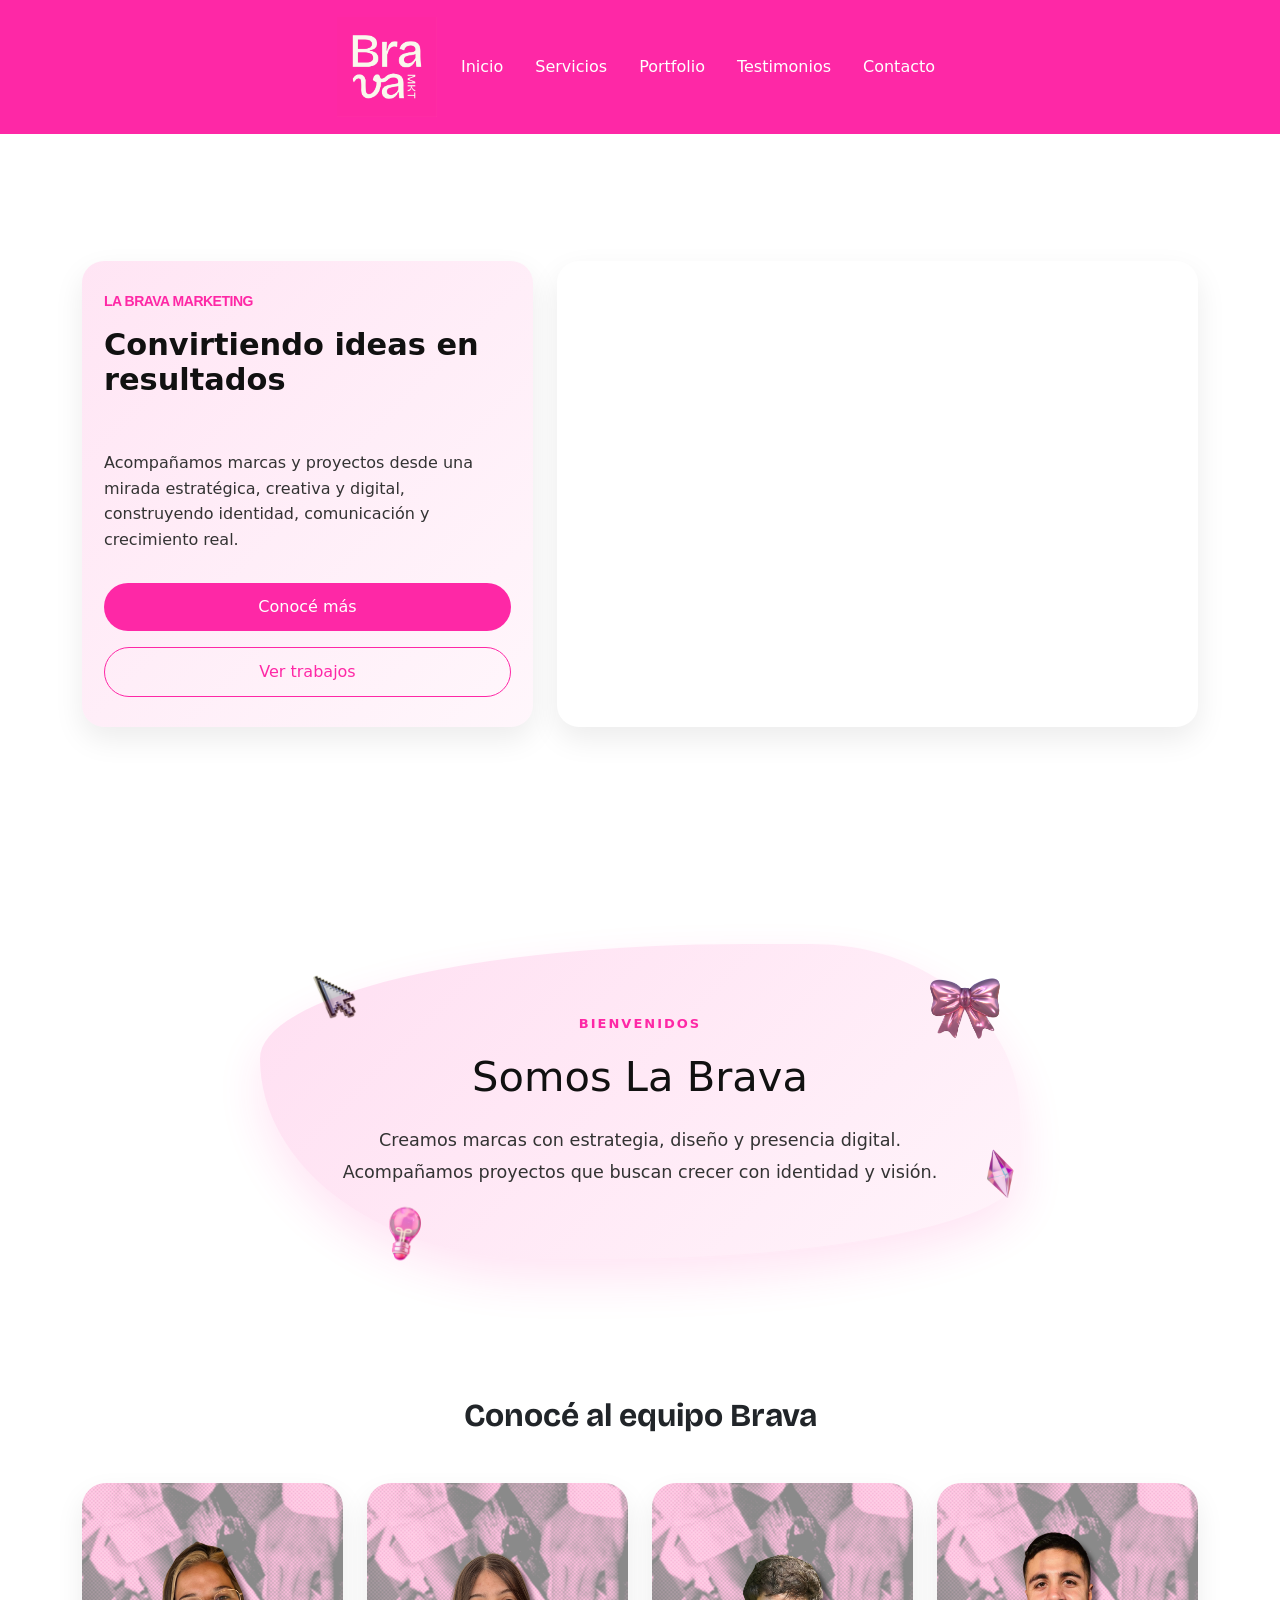
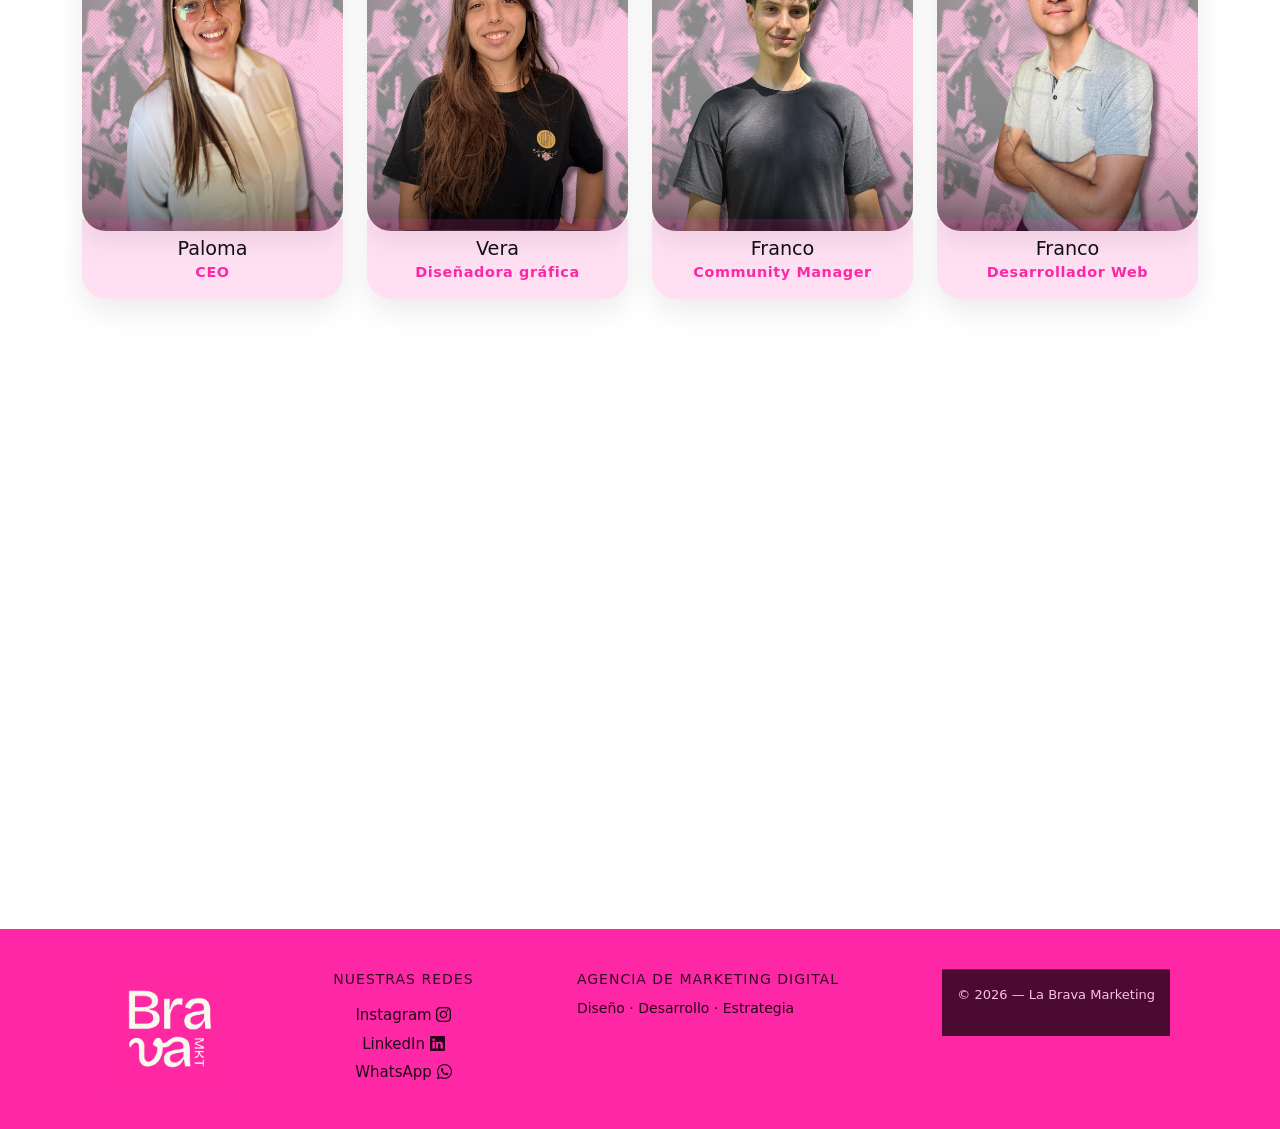
==== index.html @ a5d74873 "Primer commit de mi proyecto" ====
<!DOCTYPE html>
<html lang="es">
<head>
    <meta charset="UTF-8">
    <meta name="viewport" content="width=device-width, initial-scale=1.0">
    <title>La Brava Marketing</title>

    <meta name="description" content="Agencia de marketing digital especializada en estrategia, diseño y comunicación. Acompañamos marcas a crecer con identidad y claridad."> 

    <meta name="author" content="Franco Lescano">
      <link href="https://cdn.jsdelivr.net/npm/bootstrap@5.3.2/dist/css/bootstrap.min.css" rel="stylesheet">


    <link rel="stylesheet" href="https://cdn.jsdelivr.net/npm/bootstrap-icons@1.11.1/font/bootstrap-icons.css">

    <link rel="stylesheet" href="styles/styles.css">

    <link href="https://fonts.googleapis.com/css2?family=Bricolage+Grotesque:wght@300;400;500;600;700&display=swap" rel="stylesheet">
</head>




<body>
    

<header>


         <nav class="navbar navbar-expand-lg sticky-top" style="background-color:#fe28a6;">
   <div class="container">
    <a class="navbar-brand" href="index.html">
    <img src="./img/brava-foto-perfil.png" alt="Brava Marketing logo">
    </a>


    <button class="navbar-toggler border-0" type="button"
            data-bs-toggle="collapse" data-bs-target="#navbarBrava"
            aria-controls="navbarBrava" aria-expanded="false" aria-label="Abrir menú">
      <span class="navbar-toggler-icon"></span>
    </button>

    <div class="collapse navbar-collapse" id="navbarBrava">
      <ul class="navbar-nav ms-auto gap-lg-3">
        <li class="nav-item"><a class="nav-link text-white" href="index.html">Inicio</a></li>
        <li class="nav-item"><a class="nav-link text-white" href="pages/servicios.html">Servicios</a></li>
         <li class="nav-item"><a class="nav-link text-white" href="pages/portfolio.html">Portfolio</a></li>
        <li class="nav-item"><a class="nav-link text-white" href="pages/testimonios.html">Testimonios</a></li>
        <li class="nav-item"><a class="nav-link text-white" href="pages/contacto.html">Contacto</a></li>
      </ul>
    </div>
  </div>
</nav>

       
</header>



<main>

  <section class="intro-brava py-5">
  <div class="container">
    <div class="row g-4 align-items-stretch">

     
      <div class="col-12 col-lg-5">
        <div class="bloque-info h-100 d-flex flex-column justify-content-center">
          <p class="intro-etiqueta mb-3">La Brava Marketing</p>

          <h1 class="intro-titulo">
            Convirtiendo ideas en resultados
          </h1>

          <p class="intro-texto">
            Acompañamos marcas y proyectos desde una mirada estratégica, creativa y digital,
            construyendo identidad, comunicación y crecimiento real.
          </p>

          <div class="d-flex flex-wrap gap-3">
             <a href="https://www.instagram.com/labravamarketing/" 
             target="_blank" 
             rel="noopener noreferrer"
             class="btn-brava">
              Conocé más
              </a>

            <a href="pages/portfolio.html" class="btn btn-brava-outline">
              Ver trabajos
            </a>
          </div>
        </div>
      </div>

      <!-- BLOQUE VIDEO -->
      <div class="col-12 col-lg-7">
        <div class="bloque-video h-100">
          <video autoplay muted loop playsinline>
            <source src="videos/video-inicio.mov" type="video/mp4">
            Tu navegador no soporta videos HTML5.
          </video>
        </div>
      </div>

    </div>
  </div>
</section>



 <section class="bienvenida-section">
  <div class="container">
    <div class="nube-wrap">

      <img src="img/flecha-3d.png" alt="" class="decor decor-1">
      <img src="img/moño-3d.png" alt="" class="decor decor-2">
      <img src="img/lampara-3d.png" alt="" class="decor decor-3">
      <img src="img/joya-3d.png" alt="" class="decor decor-4">

      <div class="nube-hola">
        <p class="nube-tag">Bienvenidos</p>
        <h2>Somos La Brava</h2>
        <p class="nube-desc">
          Creamos marcas con estrategia, diseño y presencia digital.
          Acompañamos proyectos que buscan crecer con identidad y visión.
        </p>
      </div>

    </div>
  </div>
</section>

<!--equipo -->

<section class="equipo-brava-section py-5">
  <div class="container">
    <div class="text-center mb-5">
      <h2 class="fw-bold">Conocé al equipo Brava</h2>
    </div>

    <div class="row g-4 justify-content-center">

      <div class="col-12 col-sm-6 col-lg-3">
        <div class="team-card">
          <img src="img/paloma.png" alt="Paloma" class="team-img">
          <div class="team-info">
            <h3>Paloma</h3>
            <h4 class="cargo">CEO</h4>
          </div>
        </div>
      </div>

      <div class="col-12 col-sm-6 col-lg-3">
        <div class="team-card">
          <img src="img/vera.png" alt="Vera" class="team-img">
          <div class="team-info">
            <h3>Vera</h3>
            <h4 class="cargo">Diseñadora gráfica</h4>
          </div>
        </div>
      </div>

      <div class="col-12 col-sm-6 col-lg-3">
        <div class="team-card">
          <img src="img/franco-leombruno.png" alt="Franco" class="team-img">
          <div class="team-info">
            <h3>Franco</h3>
            <h4 class="cargo">Community Manager</h4>
          </div>
        </div>
      </div>

      <div class="col-12 col-sm-6 col-lg-3">
        <div class="team-card">
          <img src="img/franco-lescano.png" alt="Franco" class="team-img">
          <div class="team-info">
            <h3>Franco</h3>
            <h4 class="cargo">Desarrollador Web</h4>
          </div>
        </div>
      </div>

    </div>
  </div>
</section>


<section class="video-banner-section">
  <div class="video-banner">
    <video autoplay muted loop playsinline>
      <source src="videos/video-banner.MOV"video/mp4">
    </video>
  </div>
</section>

</main>


<!-- FOOTER -->

<footer>

  <footer class="sitio-footer"> 
   <div class="footer-container">

    
    <div>
      <img class="footer-logo" src="img/brava-foto-perfil.png" alt="foto-perfil"> 
    </div>

    <!-- Redes -->
    <div class="footer-social">
       <p class="footer-title">Nuestras redes</p>
       <a href="https://www.instagram.com/labravamarketing/" target="_blank" rel="noopener noreferrer">Instagram
       <i class="bi bi-instagram"></i>
       </a>
       <a href="https://www.linkedin.com/company/la-brava-marketing" target="_blank" rel="noopener noreferrer">LinkedIn
        <i class="bi bi-linkedin"></i>
       </a>

       <a href="https://api.whatsapp.com/send?phone=543465592182" target="_blank" rel="noopener noreferrer">WhatsApp
       <i class="bi bi-whatsapp"></i>
       </a>
    </div>



    <!-- Extra-->
    <div class="footer-extra">
       <p class="footer-title">Agencia de Marketing Digital</p>
       <p class="footer-text">
        Diseño · Desarrollo · Estrategia
       </p>
    </div>



             <div class="footer-bottom">
                 <p>© 2026 — La Brava Marketing</p>
             </div>



  </div>


</footer>



<script src="https://cdn.jsdelivr.net/npm/bootstrap@5.3.2/dist/js/bootstrap.bundle.min.js"></script>
</body>
</html>
---- styles/styles.css ----
@charset "UTF-8";
header {
  background-color: #fe28a6;
  display: flex;
  justify-content: space-around;
  align-items: center;
  padding: 4px 0;
  position: sticky;
  top: 0;
  z-index: 100;
}

header img {
  width: 100px;
}

.intro-brava {
  min-height: 80vh;
  display: flex;
  align-items: center;
  padding-top: 40px;
  padding-bottom: 40px;
}

.bloque-info {
  background: linear-gradient(135deg, rgba(254, 40, 166, 0.12), rgba(254, 40, 166, 0.04));
  border-radius: 28px;
  padding: 60px;
  box-shadow: 0 12px 30px rgba(0, 0, 0, 0.08);
}

.intro-etiqueta {
  font-size: 14px;
  font-weight: 600;
  text-transform: uppercase;
  color: #fe28a6;
  font-family: "Inter", sans-serif;
  letter-spacing: -0.5px;
}

.intro-titulo {
  font-size: 2.8rem;
  line-height: 1.15;
  font-weight: 700;
  letter-spacing: 0, 5px;
  color: #111;
  margin-bottom: 52px;
}

.intro-texto {
  font-size: 1.08rem;
  line-height: 1.8;
  color: #333;
  margin-bottom: 30px;
  max-width: 95%;
}

.bloque-video {
  border-radius: 28px;
  overflow: hidden;
  height: 100%;
  min-height: 520px;
  box-shadow: 0 12px 30px rgba(0, 0, 0, 0.08);
}

.bloque-video video {
  width: 100%;
  height: 100%;
  object-fit: cover;
  display: block;
}

.btn-brava {
  background-color: #fe28a6;
  color: #fff;
  border: none;
  border-radius: 999px;
  padding: 12px 24px;
  font-weight: 500;
  transition: 0.3s ease;
  text-decoration: none;
}

.btn-brava:hover {
  background-color: #e61f95;
  color: #fff;
}

.btn-brava-outline {
  background-color: transparent;
  color: #fe28a6;
  border: 1px solid #fe28a6;
  border-radius: 999px;
  padding: 12px 24px;
  font-weight: 500;
  transition: 0.3s ease;
}

.btn-brava-outline:hover {
  background-color: rgba(254, 40, 166, 0.08);
  color: #fe28a6;
}

.bloque-info {
  padding: 40px 30px;
}

.intro-titulo {
  font-size: 2.2rem;
}

.bloque-video {
  min-height: 400px;
}

.bloque-info {
  padding: 30px 22px;
  border-radius: 22px;
}

.intro-titulo {
  font-size: 1.9rem;
}

.intro-texto {
  font-size: 1rem;
  line-height: 1.6;
  max-width: 100%;
}

.bloque-video {
  min-height: 280px;
  border-radius: 22px;
}

.btn-brava,
.btn-brava-outline {
  width: 100%;
  text-align: center;
}

.bienvenida-section {
  padding: 90px 20px;
}

/* NUBE estilo Hola Marketing */
.nube-hola {
  max-width: 900px;
  margin: 0 auto;
  padding: 70px 60px;
  text-align: center;
  background: linear-gradient(135deg, rgba(254, 40, 166, 0.15), rgba(254, 40, 166, 0.05));
  /* forma orgánica */
  border-radius: 70% 30% 60% 40%/40% 60% 30% 70%;
  box-shadow: 0 20px 45px rgba(254, 40, 166, 0.12);
}

/* Etiquetita superior */
.nube-tag {
  font-size: 13px;
  text-transform: uppercase;
  letter-spacing: 2px;
  color: #fe28a6;
  margin-bottom: 18px;
  font-weight: 600;
}

/* Título */
.nube-hola h2 {
  font-size: 2.6rem;
  margin-bottom: 24px;
  color: #111;
}

/* Texto */
.nube-desc {
  max-width: 640px;
  margin: 0 auto;
  font-size: 1.1rem;
  line-height: 1.8;
  color: #333;
}

.nube-wrap {
  position: relative;
  width: fit-content;
  margin: 0 auto;
}

.nube-hola {
  position: relative;
  z-index: 2;
}

.decor {
  position: absolute;
  z-index: 1;
  pointer-events: none;
}

.decor-1 {
  width: 110px;
  top: -45px;
  left: 20px;
}

.decor-2 {
  width: 140px;
  top: -60px;
  right: -15px;
}

.decor-3 {
  width: 130px;
  bottom: -90px;
  left: 80px;
}

.decor-4 {
  width: 90px;
  bottom: 5px;
  right: -25px;
}

/* equipo */
.fw-bold {
  font-family: "Bricolage Grotesque", sans-serif;
}

.equipo-brava-section {
  padding-top: 80px;
  padding-bottom: 80px;
}

.team-card {
  text-align: center;
  position: relative;
  max-width: 280px;
  margin: 0 auto;
}

.team-info {
  position: relative;
  margin-top: -12px;
  width: 100%;
  padding: 18px;
  border-radius: 0 0 24px 24px;
  background: rgba(254, 40, 166, 0.15);
  box-shadow: 0 12px 30px rgba(0, 0, 0, 0.08);
}

.team-img {
  width: 100%;
  aspect-ratio: 3/4;
  object-fit: cover;
  border-radius: 24px;
  display: block;
  box-shadow: 0 12px 28px rgba(0, 0, 0, 0.08);
}

.team-info h3 {
  font-size: 1.2rem;
  margin-bottom: 4px;
  color: #111;
}

.cargo {
  font-size: 0.9rem;
  font-weight: 800;
  color: #fe28a6;
  letter-spacing: 0.6px;
  margin: 0;
}

/* video banner */
.video-banner-section {
  width: 100%;
  padding: 0;
}

.video-banner {
  width: 100%;
  height: 55vh;
  max-height: 550px;
  overflow: hidden;
}

.video-banner video {
  width: 100%;
  height: 100%;
  object-fit: cover;
}

@media (min-width: 992px) {
  .video-banner {
    height: 58vh;
    max-height: 650px;
  }
}
.contacto-brava-section {
  padding: 90px 20px;
}

.contacto-etiqueta {
  font-size: 13px;
  text-transform: uppercase;
  letter-spacing: 2px;
  color: #fe28a6;
  font-weight: 600;
  margin-bottom: 12px;
}

.contacto-titulo {
  font-size: 2.4rem;
  color: #111;
  font-family: "Bricolage Grotesque", sans-serif;
}

/* BASE */
.contacto-box {
  position: relative;
  display: flex;
  flex-direction: column;
  justify-content: space-between;
  min-height: 240px;
  padding: 34px;
  border-radius: 30px;
  text-decoration: none;
  transition: transform 0.3s ease, box-shadow 0.3s ease;
}

.contacto-box:hover {
  transform: translateY(-6px);
  box-shadow: 0 18px 36px rgba(0, 0, 0, 0.08);
}

.contacto-box h3 {
  font-size: 1.5rem;
  margin-bottom: 18px;
  color: inherit;
}

.contacto-box span {
  display: inline-block;
  padding: 8px 14px;
  border-radius: 999px;
  border: 1px solid rgba(255, 255, 255, 0.5);
  background: rgba(255, 255, 255, 0.15);
  font-size: 0.9rem;
  margin-top: 10px;
  transition: all 0.3s ease;
}

/* TAMAÑOS */
.box-grande {
  min-height: 300px;
}

.box-mediana {
  min-height: 300px;
}

.box-redes {
  min-height: 300px;
}

/* COLORES */
.rosa {
  background-color: #fe28a6;
  color: #fff;
}

.rosa-claro {
  background-color: #ffe8f5;
  color: #111;
}

.blanca {
  background-color: #fff;
  color: #111;
  border: 1px solid rgba(254, 40, 166, 0.15);
}

/* AVIÓN */
.avion-icon {
  position: absolute;
  top: 210px;
  right: 28px;
  width: 55px;
  height: auto;
}

/* LINKS */
.contacto-links {
  display: flex;
  flex-direction: column;
  gap: 10px;
}

.contacto-links a {
  text-decoration: none;
  color: inherit;
  font-size: 1rem;
  opacity: 0.9;
}

.contacto-links a:hover {
  text-decoration: underline;
}

/* REDES */
.redes a {
  display: flex;
  align-items: center;
  gap: 10px;
}

.redes i {
  font-size: 18px;
  color: #fe28a6;
}

/* LOGO */
.logo-brava {
  position: absolute;
  bottom: 20px;
  right: 20px;
  width: 75px;
  border-radius: 50%;
}

.contacto-box {
  position: relative;
}

/* TEXTO CENTRADO */
.carpeta-item {
  position: relative;
  overflow: hidden;
  border-radius: 20px;
}

.carpeta-item img {
  width: 100%;
  display: block;
}

/* capa del texto */
.carpeta-info {
  position: absolute;
  top: 0;
  left: 0;
  width: 100%;
  height: 100%;
  display: flex;
  align-items: center;
  justify-content: center;
  text-decoration: none;
  color: #fff;
}

.carpeta-info h3 {
  font-size: 1.6rem;
  color: #fff;
  text-shadow: 0 6px 16px rgba(0, 0, 0, 0.7);
}

.sitio-footer {
  background-color: #fe28a6;
  color: black;
  margin-top: 60px;
}

.footer-container {
  max-width: 1100px;
  margin: 0 auto;
  padding: 40px 20px;
  display: flex;
  flex-direction: row;
  justify-content: space-between;
  align-items: flex-start;
  gap: 30px;
  flex-wrap: wrap;
}

.footer-logo {
  width: 120px;
  height: auto;
}

/* Títulos */
.footer-title {
  font-size: 14px;
  margin-bottom: 8px;
  text-transform: uppercase;
  letter-spacing: 1px;
  opacity: 0.8;
  text-align: center;
}

/* Texto */
.footer-text {
  margin: 0;
  font-size: 14px;
  opacity: 0.85;
}

/* Redes */
.footer-social {
  display: flex;
  flex-direction: column;
  gap: 6px;
  text-align: center;
}

.footer-social a {
  color: black;
  text-decoration: none;
  font-size: 14px;
  opacity: 0.85;
}

.footer-social a:hover {
  opacity: 1;
  text-decoration: underline;
}

.footer-social a {
  color: black;
  font-size: 15px;
  text-decoration: none;
  transition: opacity 0.3s, transform 0.3s;
}

.footer-social a:hover {
  opacity: 0.8;
  transform: translateY(-2px);
}

/* Parte inferior */
.footer-bottom {
  border-top: 1px solid rgba(255, 255, 255, 0.15);
  text-align: center;
  padding: 15px;
  font-size: 13px;
  opacity: 0.7;
  background-color: black;
  color: white;
}

.porfolio-titulo {
  font-size: 2.4rem;
  color: #111;
  text-align: center;
}

.portfolio-brava-section {
  padding: 90px 20px;
}

.portfolio-section {
  padding: 90px 20px;
}

#portfolioCarousel {
  max-width: 1110px;
  margin: 0 auto;
}

#portfolioCarousel .carousel-inner {
  border-radius: 28px;
  box-shadow: 0 15px 35px rgba(0, 0, 0, 0.08);
}

#portfolioCarousel .carousel-item img {
  height: 630px;
  object-fit: cover;
}

#portfolioCarousel .carousel-control-prev,
#portfolioCarousel .carousel-control-next {
  width: 8%;
}

#portfolioCarousel .carousel-control-prev-icon,
#portfolioCarousel .carousel-control-next-icon {
  background-color: rgba(0, 0, 0, 0.25);
  border-radius: 50%;
  padding: 18px;
}

#portfolioCarousel .carousel-indicators button {
  width: 10px;
  height: 10px;
  border-radius: 50%;
  background-color: #fe28a6;
  opacity: 0.4;
  border: none;
}

#portfolioCarousel .carousel-indicators .active {
  opacity: 1;
}

.modal-close-btn {
  position: absolute;
  top: 10px;
  right: 10px;
  z-index: 9999;
  width: 42px;
  height: 42px;
  border: none;
  border-radius: 50%;
  background: rgba(0, 0, 0, 0.55);
  color: #fff;
  font-size: 20px;
  line-height: 1;
  display: flex;
  align-items: center;
  justify-content: center;
  cursor: pointer;
}

#modalImg {
  display: block;
  max-height: 85vh;
  object-fit: contain;
  position: relative;
  z-index: 1;
}

.modal-arrow {
  position: absolute;
  top: 50%;
  transform: translateY(-50%);
  z-index: 9999;
  width: 48px;
  height: 48px;
  border-radius: 50%;
  border: none;
  background: #fe28a6;
  color: #fff;
  font-size: 24px;
  line-height: 1;
  cursor: pointer;
  display: flex;
  align-items: center;
  justify-content: center;
}

.modal-arrow.left {
  left: 8px;
}

.modal-arrow.right {
  right: 8px;
}

.testimonios-section {
  padding: 90px 20px;
  background-color: #f3eef9;
}

.testimonios-bajada {
  color: #6d6a86;
  font-size: 1.05rem;
  margin-top: 10px;
}

.testimonios-box {
  background: #fff;
  border-radius: 32px;
  box-shadow: 0 15px 35px rgba(0, 0, 0, 0.06);
  overflow: hidden;
}

.testimonio-contenido {
  padding: 60px 80px 40px;
  text-align: center;
  min-height: 430px;
  display: flex;
  flex-direction: column;
  justify-content: space-between;
}

.testimonio-texto {
  font-size: 1.2rem;
  line-height: 1.8;
  color: #2c2c44;
  font-style: italic;
  max-width: 720px;
  margin: 0 auto 35px;
}

.testimonio-persona {
  border-top: 1px solid #eceaf2;
  padding-top: 28px;
}

.testimonio-foto {
  width: 110px;
  height: 110px;
  object-fit: cover;
  border-radius: 50%;
  margin-bottom: 16px;
}

.testimonio-persona h3 {
  margin: 0 0 6px;
  font-size: 1.8rem;
  color: #2c2c44;
}

.testimonio-persona span {
  color: #6d6a86;
  font-size: 1rem;
}

#testimoniosCarousel {
  max-width: 980px;
  margin: 0 auto;
}

#testimoniosCarousel .carousel-control-prev,
#testimoniosCarousel .carousel-control-next {
  width: 8%;
}

#testimoniosCarousel .carousel-control-prev-icon,
#testimoniosCarousel .carousel-control-next-icon {
  background-color: rgba(0, 0, 0, 0.12);
  border-radius: 50%;
  padding: 22px;
  filter: invert(0.2);
}

#testimoniosCarousel .carousel-indicators button {
  width: 12px;
  height: 12px;
  border-radius: 50%;
  border: none;
  background-color: #6d6a86;
  opacity: 0.5;
}

#testimoniosCarousel .carousel-indicators .active {
  background-color: #fe28a6;
  opacity: 1;
}

.cta-testimonio {
  margin-top: 70px;
  padding-top: 50px;
  border-top: 1px solid rgba(0, 0, 0, 0.08);
}

.cta-testimonio h3 {
  font-size: 2rem;
  margin-bottom: 14px;
  color: #2c2c44;
}

.corazon {
  margin-left: 6px;
  font-size: 0.9em;
  display: inline-block;
  transform: translateY(-2px);
}

.cta-testimonio a {
  margin-top: 20px;
  display: inline-block;
}

.btn-brava-test {
  display: inline-block;
  background-color: #fe28a6;
  color: #fff;
  text-decoration: none;
  padding: 10px 20px;
  border-radius: 999px;
  font-size: 0.95rem;
  font-weight: 500;
  transition: all 0.3s ease;
}

.btn-brava-test:hover {
  background-color: #e61f96;
  color: #fff;
  text-decoration: none;
}

.carpeta-item {
  overflow: hidden;
  border-radius: 24px;
}

.carpeta-item img {
  transition: transform 0.5s ease;
}

.carpeta-item:hover img {
  transform: scale(1.05);
}

/* MOBILE */
@media (max-width: 500px) {
  .contacto-brava-section {
    padding: 60px 16px;
  }
  .contacto-titulo {
    font-size: 1.9rem;
  }
  .contacto-box {
    position: relative;
    min-height: 200px;
    padding: 24px;
    border-radius: 22px;
  }
  .box-grande,
  .box-mediana,
  .box-redes {
    min-height: 220px;
  }
  .avion-icon {
    position: absolute;
    width: 38px;
    height: 38px;
    top: 158px;
    right: 26px;
  }
  .sitio-footer {
    background-color: #fe28a6;
    color: black;
    margin-top: 60px;
  }
  .footer-container {
    max-width: 1100px;
    margin: 0 auto;
    padding: 40px 20px;
    display: flex;
    flex-direction: row;
    justify-content: space-between;
    align-items: flex-start;
    gap: 30px;
    flex-wrap: wrap;
  }
  .footer-logo {
    width: 120px;
    height: auto;
  }
  /* Títulos */
  .footer-title {
    font-size: 14px;
    margin-bottom: 8px;
    text-transform: uppercase;
    letter-spacing: 1px;
    opacity: 0.8;
    text-align: center;
  }
  /* Texto */
  .footer-text {
    margin: 0;
    font-size: 14px;
    opacity: 0.85;
  }
  /* Redes */
  .footer-social {
    display: flex;
    flex-direction: column;
    gap: 6px;
    text-align: center;
  }
  .footer-social a {
    color: black;
    text-decoration: none;
    font-size: 14px;
    opacity: 0.85;
  }
  .footer-social a:hover {
    opacity: 1;
    text-decoration: underline;
  }
  .footer-social a {
    color: black;
    font-size: 15px;
    text-decoration: none;
    transition: opacity 0.3s, transform 0.3s;
  }
  .footer-social a:hover {
    opacity: 0.8;
    transform: translateY(-2px);
  }
  /* Parte inferior */
  .footer-bottom {
    border-top: 1px solid rgba(255, 255, 255, 0.15);
    text-align: center;
    padding: 15px;
    font-size: 13px;
    opacity: 0.7;
    background-color: black;
    color: white;
  }
  .video-banner {
    height: 26vh;
    max-height: 240px;
  }
  .bienvenida-section {
    padding: 50px 16px;
  }
  .nube-wrap {
    position: relative;
    margin: 0 auto;
  }
  .nube-hola {
    padding: 42px 24px;
    border-radius: 58% 42% 50% 50%/46% 58% 42% 54%;
    background: linear-gradient(135deg, rgba(254, 40, 166, 0.18), rgba(254, 40, 166, 0.07));
    box-shadow: 0 14px 30px rgba(254, 40, 166, 0.14);
  }
  .nube-tag {
    font-size: 12px;
    margin-bottom: 14px;
  }
  .nube-hola h2 {
    font-size: 1.8rem;
    margin-bottom: 18px;
  }
  .nube-desc {
    font-size: 1rem;
    line-height: 1.6;
  }
  .decor-1 {
    width: 88px;
    top: -18px;
    left: 12px;
  }
  .decor-2 {
    width: 78px;
    top: 18px;
    right: -12px;
  }
  .decor-3 {
    width: 84px;
    bottom: -36px;
    left: 26px;
  }
  .decor-4 {
    width: 74px;
    bottom: -22px;
    right: 6px;
  }
  .intro-brava {
    padding-top: 20px;
    padding-bottom: 20px;
  }
  .equipo-img {
    width: 100%;
    max-height: 260px;
    height: auto;
    object-fit: contain;
    border-radius: 20px;
    display: block;
  }
  .team-card {
    max-width: 220px;
    margin: 0 auto;
  }
  .footer-container {
    display: flex;
    flex-direction: column;
    align-items: center;
    text-align: center;
    gap: 18px;
  }
  .footer-container > div {
    width: 100%;
    max-width: 340px;
    display: flex;
    flex-direction: column;
    align-items: center;
  }
  .footer-logo {
    width: 110px;
    height: auto;
  }
  .footer-social {
    gap: 10px;
  }
  .footer-social a {
    width: 100%;
    padding: 10px 14px;
    border-radius: 999px;
    display: inline-flex;
    align-items: center;
    justify-content: center;
    gap: 8px;
    border: 1px solid rgba(255, 255, 255, 0.5);
    background: rgba(255, 255, 255, 0.15);
    color: #fff;
  }
  .footer-bottom {
    width: 100%;
    background: transparent;
    border-top: 1px solid rgba(255, 255, 255, 0.25);
    margin-top: 10px;
    padding-top: 12px;
    color: #fff;
    text-align: center;
  }
  .portfolio-section {
    padding: 60px 16px;
  }
  #portfolioCarousel .carousel-item {
    background-color: #fff;
  }
  #portfolioCarousel .carousel-item img {
    width: 100%;
    height: 90vh;
    object-fit: contain;
    display: block;
    background-color: #fff;
  }
  #portfolioCarousel .carousel-control-prev,
  #portfolioCarousel .carousel-control-next {
    width: 12%;
  }
  #portfolioCarousel .carousel-control-prev-icon,
  #portfolioCarousel .carousel-control-next-icon {
    padding: 22px;
  }
  .modal-close-btn {
    top: 8px;
    right: 8px;
    width: 40px;
    height: 40px;
    font-size: 18px;
    background-color: #fe28a6;
  }
  .modal-arrow {
    width: 44px;
    height: 44px;
    font-size: 22px;
    top: 50%;
  }
  .modal-arrow.left {
    left: 6px;
  }
  .modal-arrow.right {
    right: 6px;
  }
  .testimonios-section {
    padding: 60px 16px;
  }
  .testimonio-contenido {
    padding: 36px 20px 28px;
    min-height: 360px;
  }
  .testimonio-texto {
    font-size: 1rem;
    line-height: 1.7;
    margin-bottom: 28px;
  }
  .testimonio-foto {
    width: 86px;
    height: 86px;
  }
  .testimonio-persona h3 {
    font-size: 1.3rem;
  }
  .cta-testimonio {
    margin-top: 50px;
    padding-top: 36px;
  }
  .cta-testimonio h3 {
    font-size: 1.5rem;
  }
  #testimoniosCarousel .carousel-control-prev,
  #testimoniosCarousel .carousel-control-next {
    width: 14%;
  }
  #testimoniosCarousel .carousel-control-prev-icon,
  #testimoniosCarousel .carousel-control-next-icon {
    padding: 18px;
  }
}

/*# sourceMappingURL=style.css.map */
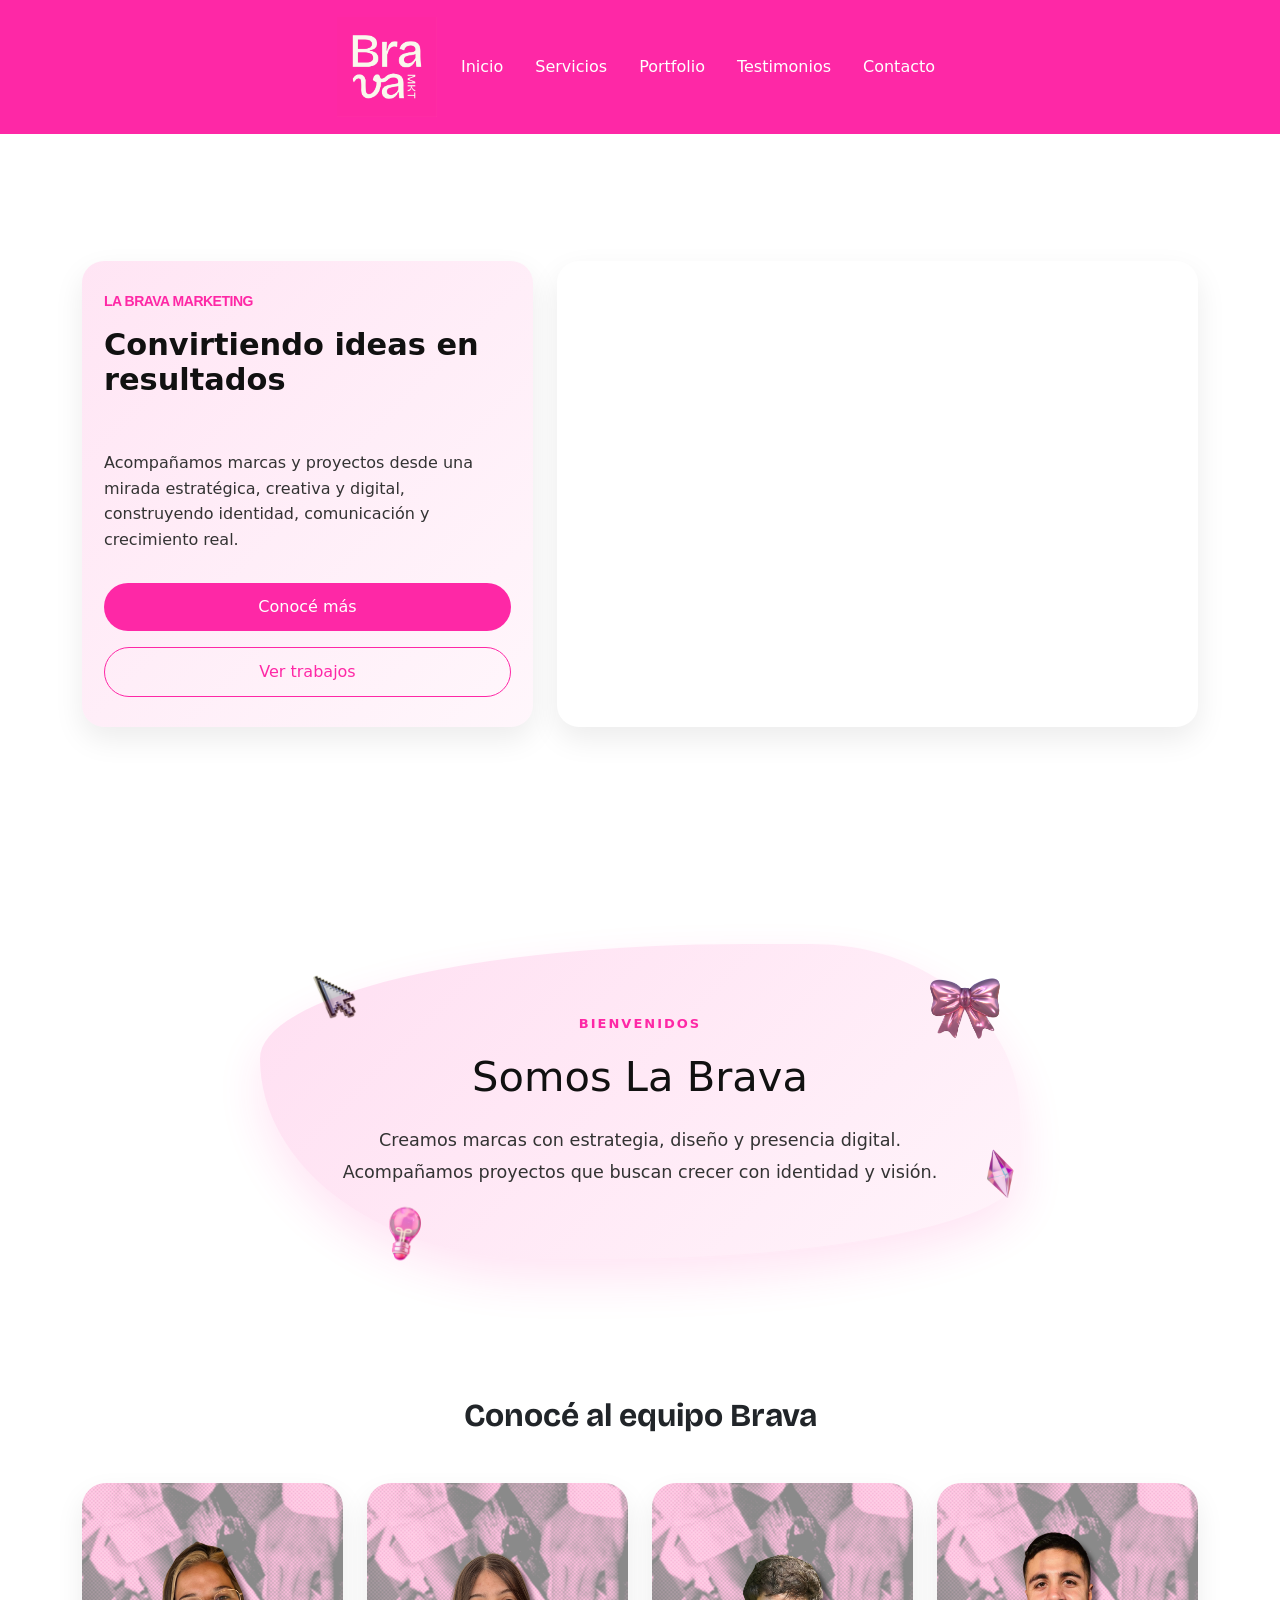
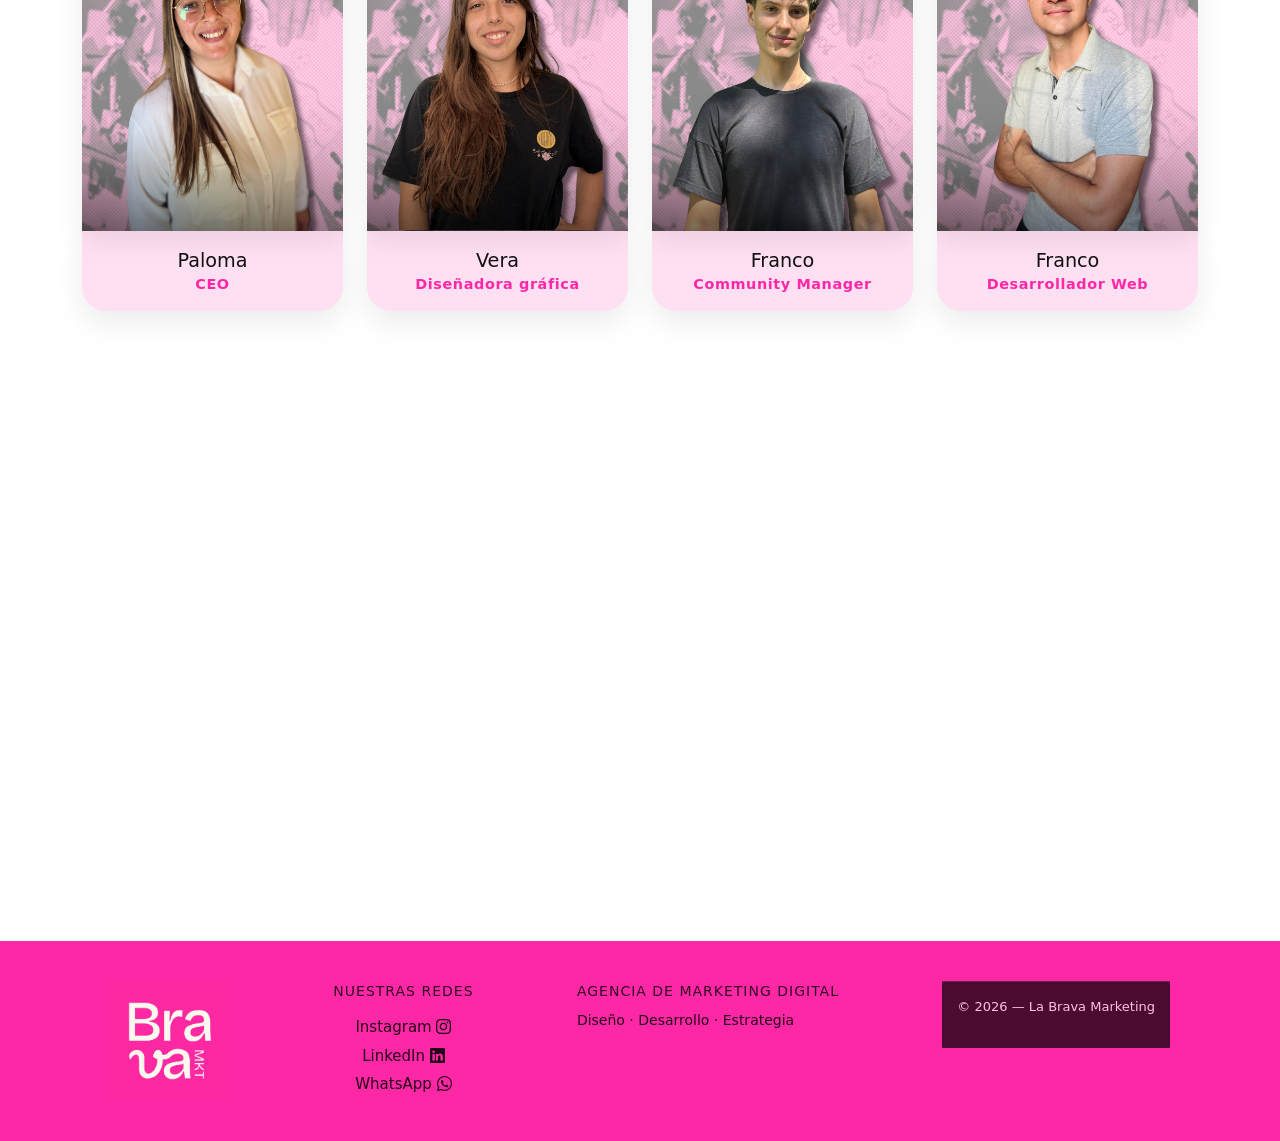
==== commit 312ad165: "Solucion de errores de diseño mobile y formato de video" ====
--- a/index.html
+++ b/index.html
@@ -94,13 +94,13 @@
 
       <!-- BLOQUE VIDEO -->
       <div class="col-12 col-lg-7">
-        <div class="bloque-video h-100">
-          <video autoplay muted loop playsinline>
-            <source src="videos/video-inicio.mov" type="video/mp4">
-            Tu navegador no soporta videos HTML5.
-          </video>
-        </div>
-      </div>
+  <div class="bloque-video h-100">
+    <video autoplay muted loop playsinline>
+      <source src="videos/video-inicio.mp4" type="video/mp4">
+      Tu navegador no soporta videos HTML5.
+    </video>
+  </div>
+</div>
 
     </div>
   </div>
--- a/styles/styles.css
+++ b/styles/styles.css
@@ -143,7 +143,7 @@
   padding: 90px 20px;
 }
 
-/* NUBE estilo Hola Marketing */
+
 .nube-hola {
   max-width: 900px;
   margin: 0 auto;
@@ -234,28 +234,28 @@
 
 .team-card {
   text-align: center;
-  position: relative;
   max-width: 280px;
   margin: 0 auto;
+  display: flex;
+  flex-direction: column;
 }
 
 .team-info {
-  position: relative;
-  margin-top: -12px;
+  margin-top: 0; 
   width: 100%;
   padding: 18px;
   border-radius: 0 0 24px 24px;
-  background: rgba(254, 40, 166, 0.15);
-  box-shadow: 0 12px 30px rgba(0, 0, 0, 0.08);
+  background: rgba(254,40,166,0.15);
+  box-shadow: 0 12px 30px rgba(0,0,0,.08);
 }
 
 .team-img {
   width: 100%;
-  aspect-ratio: 3/4;
+  aspect-ratio: 3 / 4;
   object-fit: cover;
-  border-radius: 24px;
+  border-radius: 24px 24px 0 0; 
   display: block;
-  box-shadow: 0 12px 28px rgba(0, 0, 0, 0.08);
+  box-shadow: 0 12px 28px rgba(0,0,0,.08);
 }
 
 .team-info h3 {
@@ -803,6 +803,9 @@
   transform: scale(1.05);
 }
 
+
+
+
 /* MOBILE */
 @media (max-width: 500px) {
   .contacto-brava-section {
@@ -931,29 +934,33 @@
     line-height: 1.6;
   }
   .decor-1 {
-    width: 88px;
-    top: -18px;
+    width: 60px; /* Un toque más chico para que no sature en mobile */
+    top: -22px;
     left: 12px;
   }
   .decor-2 {
-    width: 78px;
+    width: 65px; /* Un toque más chico */
     top: 18px;
-    right: -12px;
-  }
+    right: -8px;
+  }
+  
+  /* LOS DOS DE ABAJO QUE SE SALÍAN: */
   .decor-3 {
-    width: 84px;
-    bottom: -36px;
-    left: 26px;
+    width: 60px;       /* Reducimos el tamaño para que entre bien en la curva */
+    bottom: -10px;     /* CAMBIO: De -36px a -10px (Lo subimos para que entre a la nube) */
+    left: 45px;        /* CAMBIO: De 26px a 45px (Lo corremos a la derecha, hacia el centro, para esquivar la curva cerrada) */
   }
   .decor-4 {
-    width: 74px;
-    bottom: -22px;
-    right: 6px;
-  }
+    width: 55px;       /* Reducimos el tamaño */
+    bottom: -8px;      /* CAMBIO: De -22px a -8px (Lo subimos) */
+    right: 25px;       /* CAMBIO: De 6px a 25px (Lo corremos a la izquierda, hacia el centro) */
+  }
+
   .intro-brava {
     padding-top: 20px;
     padding-bottom: 20px;
   }
+
   .equipo-img {
     width: 100%;
     max-height: 260px;
@@ -1009,17 +1016,19 @@
     text-align: center;
   }
   .portfolio-section {
-    padding: 60px 16px;
-  }
+    padding: 20px 16px; 
+  }
+
   #portfolioCarousel .carousel-item {
-    background-color: #fff;
-  }
+    background-color: transparent; 
+  }
+
   #portfolioCarousel .carousel-item img {
     width: 100%;
-    height: 90vh;
-    object-fit: contain;
+    height: auto; 
+    object-fit: cover; 
     display: block;
-    background-color: #fff;
+    background-color: transparent; /* Cambiamos a transparente */
   }
   #portfolioCarousel .carousel-control-prev,
   #portfolioCarousel .carousel-control-next {
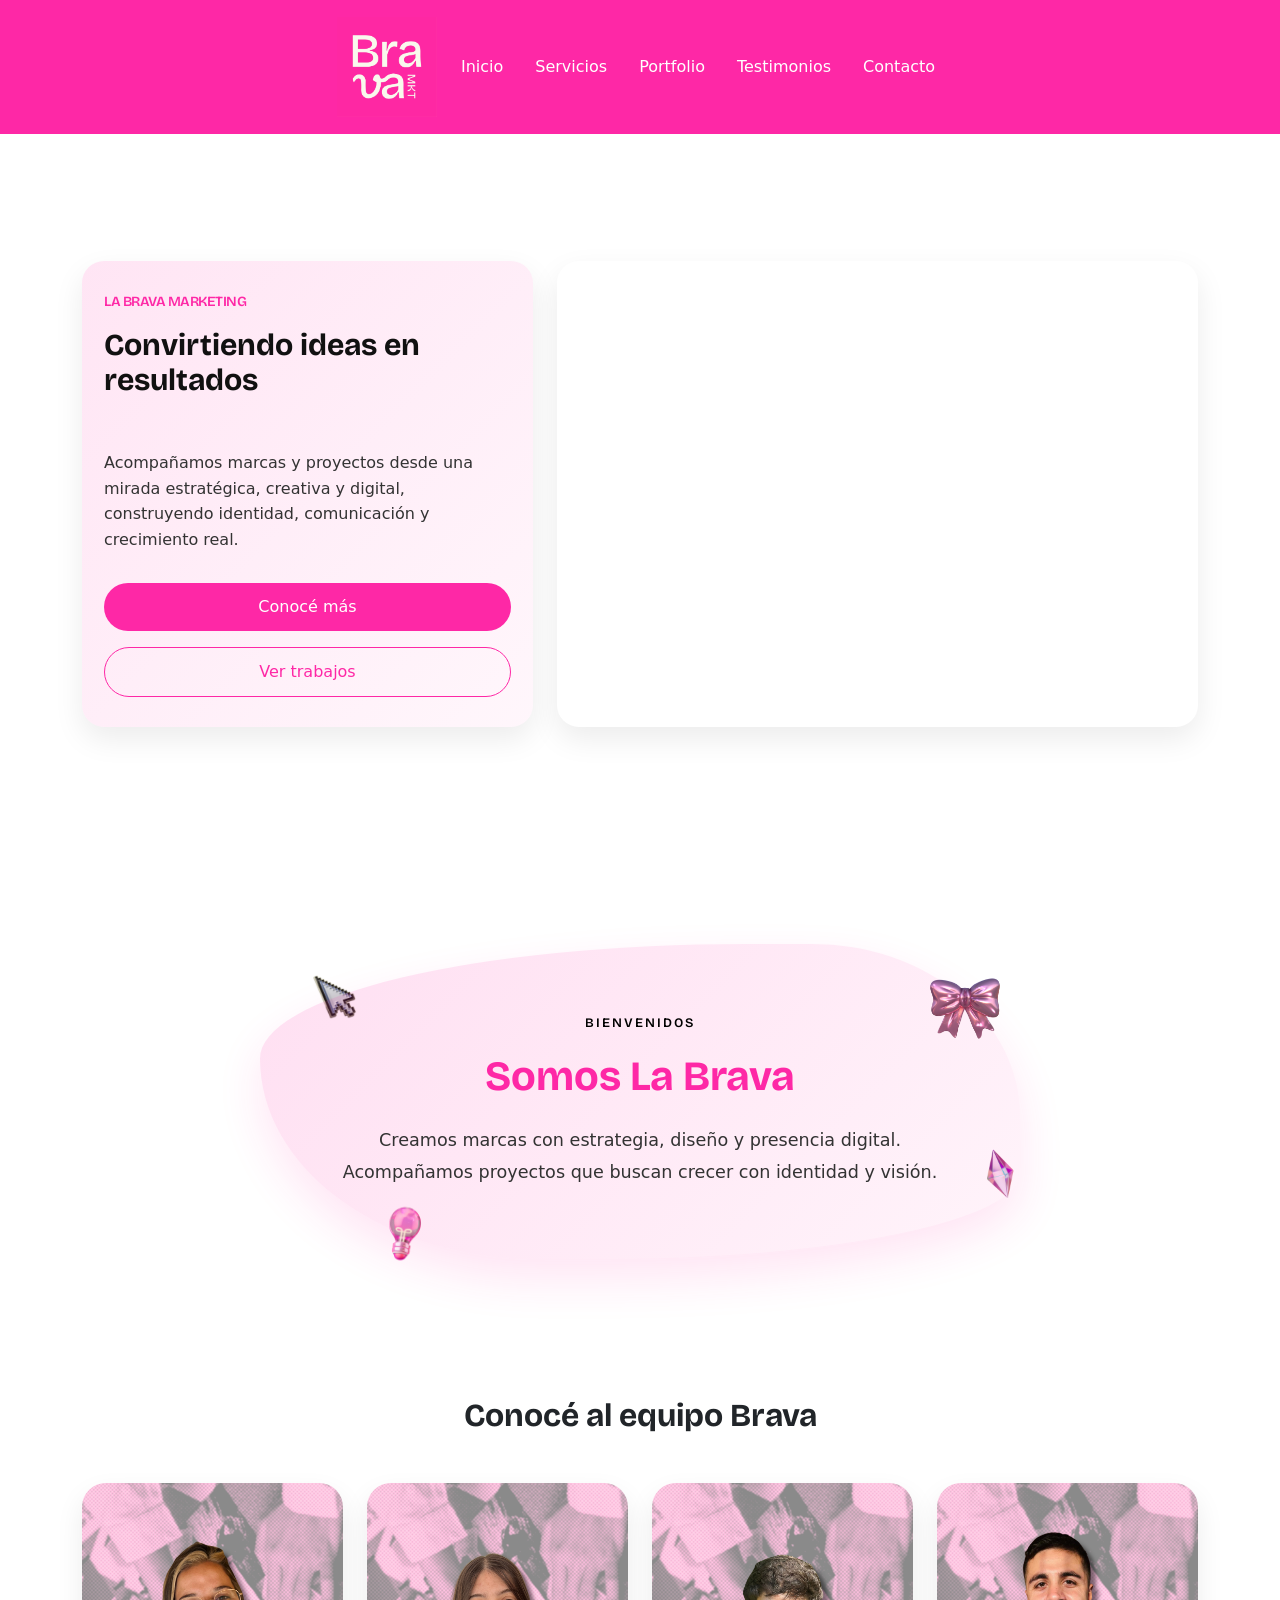
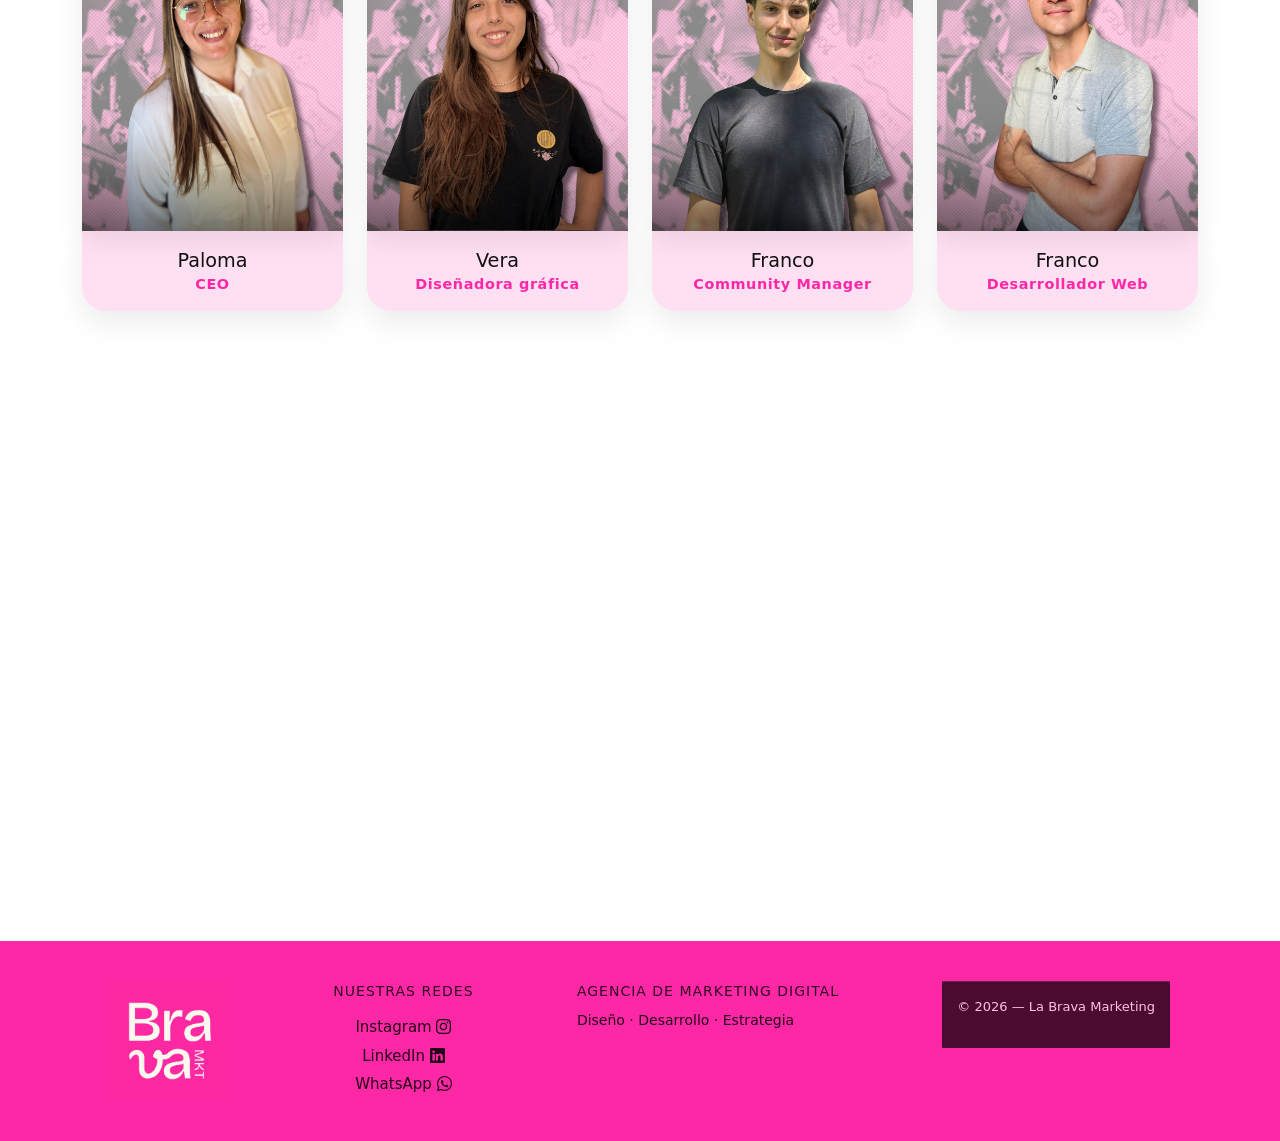
==== commit c118347f: "arreglo de title" ====
--- a/index.html
+++ b/index.html
@@ -3,7 +3,7 @@
 <head>
     <meta charset="UTF-8">
     <meta name="viewport" content="width=device-width, initial-scale=1.0">
-    <title>La Brava Marketing</title>
+    <title>La Brava | Agencia de Marketing Digital</title>
 
     <meta name="description" content="Agencia de marketing digital especializada en estrategia, diseño y comunicación. Acompañamos marcas a crecer con identidad y claridad."> 
 
@@ -95,7 +95,8 @@
       <!-- BLOQUE VIDEO -->
       <div class="col-12 col-lg-7">
   <div class="bloque-video h-100">
-    <video autoplay muted loop playsinline>
+    <video id="videoInicio" autoplay muted loop playsinline>
+      <source src="videos/video-inicio.webm" type="video/webm">
       <source src="videos/video-inicio.mp4" type="video/mp4">
       Tu navegador no soporta videos HTML5.
     </video>
@@ -111,11 +112,6 @@
  <section class="bienvenida-section">
   <div class="container">
     <div class="nube-wrap">
-
-      <img src="img/flecha-3d.png" alt="" class="decor decor-1">
-      <img src="img/moño-3d.png" alt="" class="decor decor-2">
-      <img src="img/lampara-3d.png" alt="" class="decor decor-3">
-      <img src="img/joya-3d.png" alt="" class="decor decor-4">
 
       <div class="nube-hola">
         <p class="nube-tag">Bienvenidos</p>
@@ -124,6 +120,14 @@
           Creamos marcas con estrategia, diseño y presencia digital.
           Acompañamos proyectos que buscan crecer con identidad y visión.
         </p>
+      </div>
+
+      <img src="img/flecha-3d.png" alt="" class="decor decor-1">
+      <img src="img/moño-3d.png" alt="" class="decor decor-2">
+
+      <div class="contenedor-emojis-abajo">
+        <img src="img/lampara-3d.png" alt="" class="decor decor-3">
+        <img src="img/joya-3d.png" alt="" class="decor decor-4">
       </div>
 
     </div>
@@ -249,5 +253,22 @@
 
 
 <script src="https://cdn.jsdelivr.net/npm/bootstrap@5.3.2/dist/js/bootstrap.bundle.min.js"></script>
+
+<script>
+  window.addEventListener('load', () => {
+    const video = document.getElementById('videoInicio');
+    if (video) {
+      // Intentamos reproducir el video programáticamente en cuanto la página cargue por completo
+      video.play().catch(error => {
+        console.log("Autoplay retenido por el navegador, esperando interacción.");
+        
+        // Si el navegador se puso terco, al primer toque que el usuario dé en la pantalla, arranca
+        document.body.addEventListener('touchstart', () => {
+          video.play();
+        }, { once: true });
+      });
+    }
+  });
+</script>
 </body>
 </html>
--- a/styles/styles.css
+++ b/styles/styles.css
@@ -36,6 +36,8 @@
   color: #fe28a6;
   font-family: "Inter", sans-serif;
   letter-spacing: -0.5px;
+   font-family: 'Bricolage Grotesque', sans-serif;
+
 }
 
 .intro-titulo {
@@ -45,6 +47,7 @@
   letter-spacing: 0, 5px;
   color: #111;
   margin-bottom: 52px;
+   font-family: 'Bricolage Grotesque', sans-serif;
 }
 
 .intro-texto {
@@ -160,7 +163,8 @@
   font-size: 13px;
   text-transform: uppercase;
   letter-spacing: 2px;
-  color: #fe28a6;
+  color: #000;
+   font-family: 'Bricolage Grotesque', sans-serif;
   margin-bottom: 18px;
   font-weight: 600;
 }
@@ -169,7 +173,9 @@
 .nube-hola h2 {
   font-size: 2.6rem;
   margin-bottom: 24px;
-  color: #111;
+  color: #fe28a6;
+   font-family: 'Bricolage Grotesque', sans-serif;
+   font-weight: 700 !important;
 }
 
 /* Texto */
@@ -911,51 +917,86 @@
   .bienvenida-section {
     padding: 50px 16px;
   }
-  .nube-wrap {
-    position: relative;
-    margin: 0 auto;
-  }
-  .nube-hola {
-    padding: 42px 24px;
-    border-radius: 58% 42% 50% 50%/46% 58% 42% 54%;
-    background: linear-gradient(135deg, rgba(254, 40, 166, 0.18), rgba(254, 40, 166, 0.07));
-    box-shadow: 0 14px 30px rgba(254, 40, 166, 0.14);
-  }
+
   .nube-tag {
     font-size: 12px;
     margin-bottom: 14px;
-  }
+    font-family: 'Bricolage Grotesque', sans-serif;
+    color: #000 !important; 
+  }
+
   .nube-hola h2 {
     font-size: 1.8rem;
     margin-bottom: 18px;
-  }
+    font-family: 'Bricolage Grotesque', sans-serif;
+    color: #fe28a6 !important;      /* <--- Forzamos el negro puro igual al de abajo */
+    font-weight: 700 !important;
+  }
+
   .nube-desc {
     font-size: 1rem;
     line-height: 1.6;
   }
-  .decor-1 {
-    width: 60px; /* Un toque más chico para que no sature en mobile */
-    top: -22px;
-    left: 12px;
-  }
-  .decor-2 {
-    width: 65px; /* Un toque más chico */
-    top: 18px;
-    right: -8px;
-  }
-  
-  /* LOS DOS DE ABAJO QUE SE SALÍAN: */
-  .decor-3 {
-    width: 60px;       /* Reducimos el tamaño para que entre bien en la curva */
-    bottom: -10px;     /* CAMBIO: De -36px a -10px (Lo subimos para que entre a la nube) */
-    left: 45px;        /* CAMBIO: De 26px a 45px (Lo corremos a la derecha, hacia el centro, para esquivar la curva cerrada) */
-  }
-  .decor-4 {
-    width: 55px;       /* Reducimos el tamaño */
-    bottom: -8px;      /* CAMBIO: De -22px a -8px (Lo subimos) */
-    right: 25px;       /* CAMBIO: De 6px a 25px (Lo corremos a la izquierda, hacia el centro) */
-  }
-
+
+  .nube-wrap {
+    position: relative !important;
+  }
+
+  /* Estiramos la mancha rosa hacia abajo para generar el espacio vacío */
+  .nube-hola {
+    position: relative !important;
+    padding-bottom: 40px !important; /* <--- Subimos a 110px para garantizar el aire abajo */
+  }
+
+  /* La Flecha (decor-1) ingresa bien en la zona rosa */
+  .nube-wrap .decor-1 { /* CAMBIO: Agregamos .nube-wrap adelante para darle fuerza */
+    position: absolute !important;
+    width: 65px !important;
+    top: -30px !important;
+    left: 10% !important; 
+    right: auto !important;
+  }
+
+  /* El Moño (decor-2) */
+  .nube-wrap .decor-2 { /* CAMBIO: Agregamos .nube-wrap adelante */
+    position: absolute !important;
+    width: 65px !important;
+    top: 10px !important;
+    right: -3% !important;
+    left: auto !important;
+  }
+
+ .nube-wrap .contenedor-emojis-abajo {
+    position: absolute !important;
+    bottom: -50px !important;
+    left: 50% !important;
+    transform: translateX(-50%) !important; 
+    display: flex !important;
+    flex-direction: row !important;
+    justify-content: center !important;
+    align-items: center !important;
+    gap: 150px !important; /* <--- CAMBIO: Subimos de 30px a 60px para que se separen más hacia los costados */
+    width: 100% !important;
+    pointer-events: none !important;
+    z-index: 10 !important;
+  }
+
+  /* REFUERZO CRÍTICO: Forzamos a que las imágenes hereden el comportamiento estático dentro del contenedor */
+  .contenedor-emojis-abajo .decor-3,
+  .contenedor-emojis-abajo .decor-4 {
+    position: static !important;
+    transform: none !important;
+    clear: both !important;
+    display: inline-block !important;
+  }
+
+  .contenedor-emojis-abajo .decor-3 {
+    width: 75px !important; /* <--- CAMBIO: Subimos de 55px a 70px (La lámpara) */
+  }
+
+  .contenedor-emojis-abajo .decor-4 {
+    width: 70px !important; /* <--- CAMBIO: Subimos de 50px a 65px (La joya) */
+  }
   .intro-brava {
     padding-top: 20px;
     padding-bottom: 20px;
